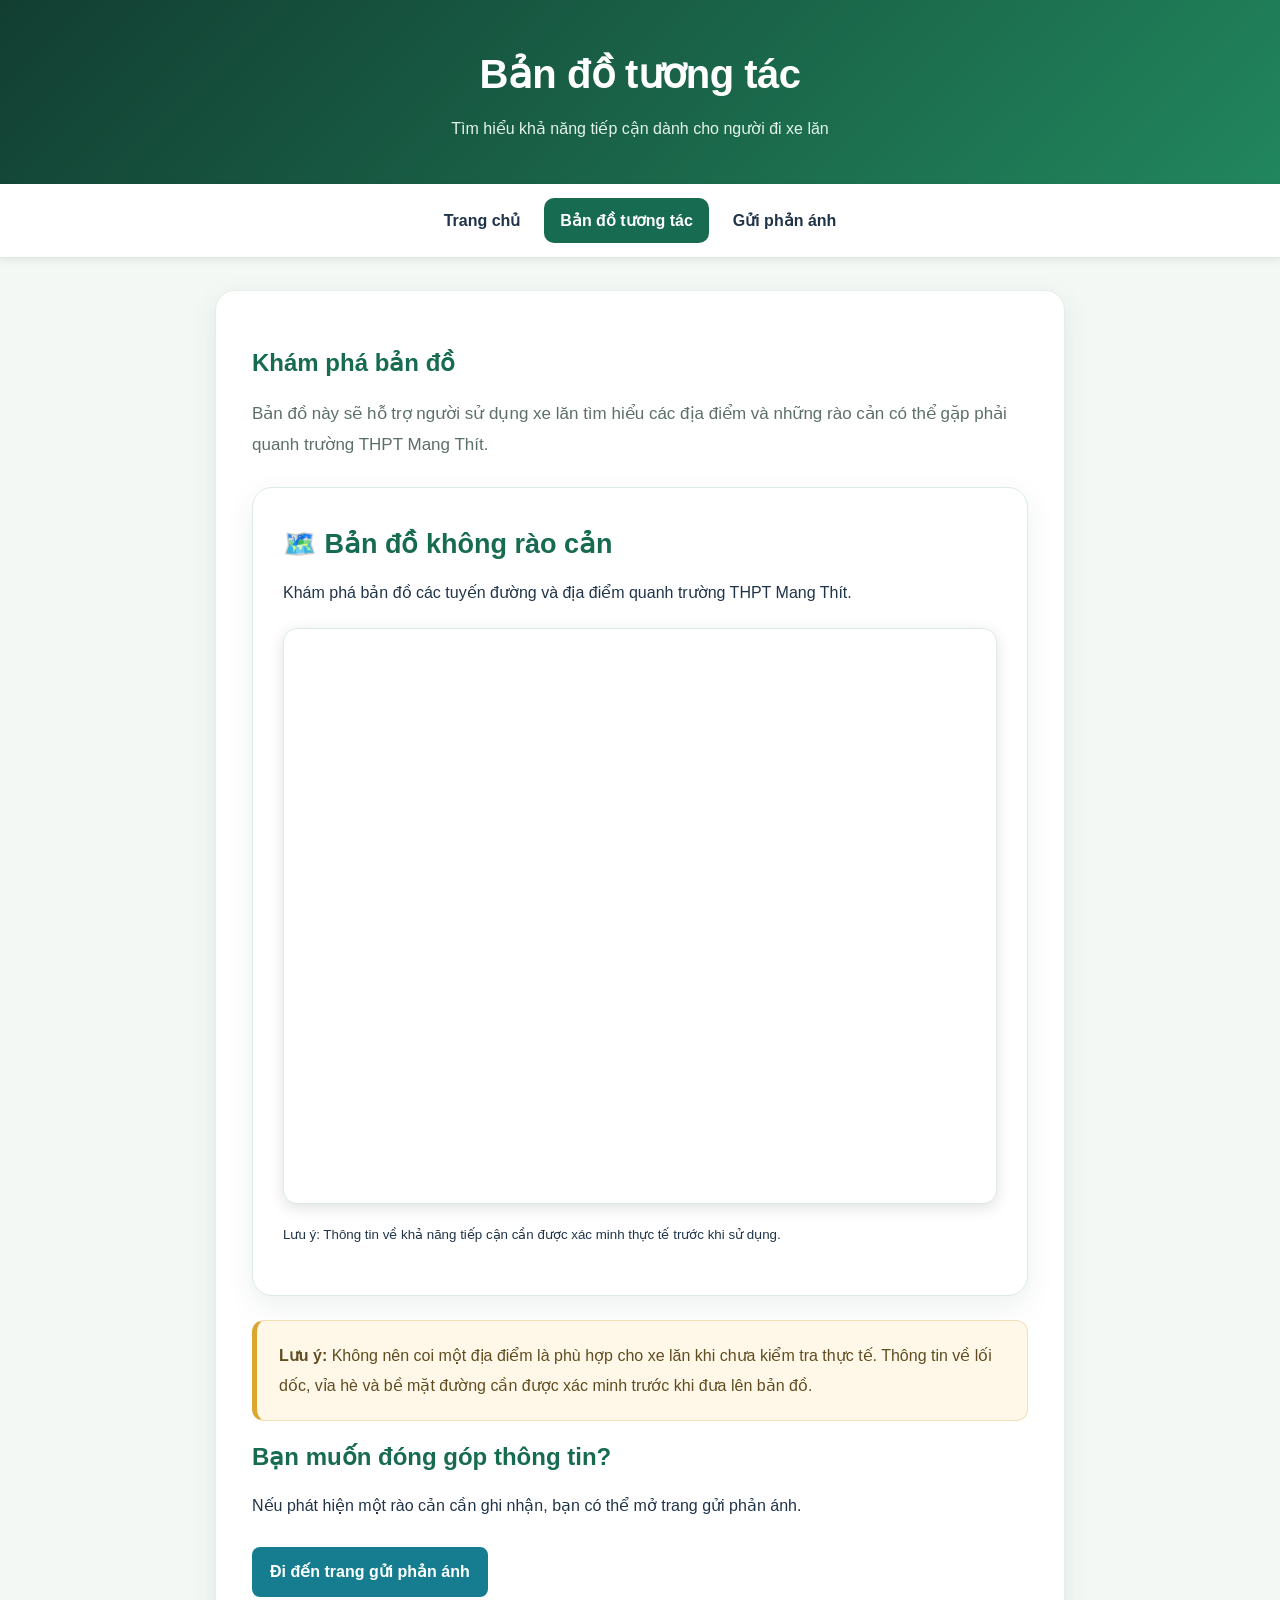
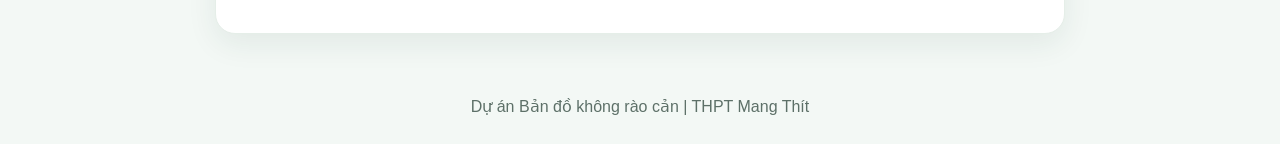
==== ban-do.html @ a595df34 "Add files via upload" ====
<!DOCTYPE html>
<html lang="vi">
<head>
    <meta charset="UTF-8">
    <meta name="viewport" content="width=device-width, initial-scale=1.0">
    <title>Bản đồ tương tác - Bản đồ không rào cản</title>
    <link rel="stylesheet" href="style.css">

    <style>

.map-frame {
    margin-top: 20px;
    overflow: hidden;
    border-radius: 14px;
    background: white;
    box-shadow: 0 4px 15px rgba(0, 0, 0, 0.12);
}

.map-frame iframe {
    display: block;
    max-width: 100%;
}

@media (max-width: 600px) {
    .map-frame iframe {
        height: 380px;
    }
}

        .map-intro {
            line-height: 1.8;
        }

        .map-placeholder {
            margin-top: 20px;
            padding: 35px 20px;
            background-color: #eaf4f5;
            border: 2px dashed #167d91;
            border-radius: 14px;
            text-align: center;
        }

        .map-placeholder .map-icon {
            font-size: 56px;
        }

        .map-placeholder h3 {
            color: #125f70;
        }

        .map-note {
            padding: 14px;
            margin-top: 18px;
            background-color: #fff4db;
            border-radius: 8px;
            line-height: 1.7;
        }

        .map-button {
            display: inline-block;
            margin-top: 12px;
            padding: 12px 18px;
            background-color: #167d91;
            color: white;
            text-decoration: none;
            font-weight: bold;
            border-radius: 8px;
        }

        .map-button:focus-visible,
        .map-button:hover {
            background-color: #125f70;
            outline: 3px solid #b8e5e8;
            outline-offset: 3px;
        }
    </style>
</head>

<body>
    <header>
        <h1>Bản đồ tương tác</h1>
        <p>Tìm hiểu khả năng tiếp cận dành cho người đi xe lăn</p>
    </header>

    <nav>
        <a href="index.html">Trang chủ</a>
        <a href="ban-do.html" class="active">Bản đồ tương tác</a>
        <a href="phan-anh.html">Gửi phản ánh</a>
    </nav>

    <main>
        <h2>Khám phá bản đồ</h2>

        <p class="map-intro">
            Bản đồ này sẽ hỗ trợ người sử dụng xe lăn
            tìm hiểu các địa điểm và những rào cản
            có thể gặp phải quanh trường THPT Mang Thít.
        </p>

        
<section class="map-placeholder">
    <h3>🗺️ Bản đồ không rào cản</h3>

    <p>
        Khám phá bản đồ các tuyến đường và địa điểm
        quanh trường THPT Mang Thít.
    </p>

    <div class="map-frame">
        <iframe
            src="https://www.google.com/maps/d/u/0/embed?mid=1ECjzIFNdis9-pxjk7Vhjd0A6L_FIK1Q&ehbc=2E312F"
            title="Bản đồ hỗ trợ người đi xe lăn quanh THPT Mang Thít"
            width="100%"
            height="500"
            style="border: 0;"
            loading="lazy"
            allowfullscreen>
        </iframe>
    </div>

    <p>
        <small>
            Lưu ý: Thông tin về khả năng tiếp cận cần được
            xác minh thực tế trước khi sử dụng.
        </small>
    </p>
</section>
        <section class="map-note">
            <strong>Lưu ý:</strong>
            Không nên coi một địa điểm là phù hợp cho xe lăn
            khi chưa kiểm tra thực tế. Thông tin về lối dốc,
            vỉa hè và bề mặt đường cần được xác minh trước
            khi đưa lên bản đồ.
        </section>

        <h2>Bạn muốn đóng góp thông tin?</h2>

        <p>
            Nếu phát hiện một rào cản cần ghi nhận,
            bạn có thể mở trang gửi phản ánh.
        </p>

        <a class="map-button" href="phan-anh.html">
            Đi đến trang gửi phản ánh
        </a>
    </main>

    <footer>
        Dự án Bản đồ không rào cản | THPT Mang Thít
    </footer>
</body>
</html>
---- style.css ----
/* Cai dat chung cho toan bo trang web */
* {
    box-sizing: border-box;
}

body {
    margin: 0;
    font-family: Arial, sans-serif;
    background-color: #f1f6fa;
    color: #203449;
    line-height: 1.6;
}

/* Thanh tieu de */
header {
    background-color: #12304a;
    color: white;
    text-align: center;
    padding: 30px 15px;
}

/* Tieu de chinh */
h1 {
    margin: 0;
    font-size: 32px;
}

/* Noi dung chinh */
main {
    max-width: 850px;
    margin: 30px auto;
    padding: 25px;
    background-color: white;
    border-radius: 14px;
}

/* Tieu de phu */
h2 {
    color: #167d91;
}

/* Danh sach chuc nang */
ul {
    padding-left: 25px;
}

li {
    margin-bottom: 8px;
}

/* Chan trang */
footer {
    text-align: center;
    padding: 20px;
    color: #64748b;
}

/* Thanh menu dieu huong */
nav {
    background-color: #ffffff;
    display: flex;
    justify-content: center;
    flex-wrap: wrap;
    gap: 10px;
    padding: 15px;
    box-shadow: 0 2px 8px rgba(0, 0, 0, 0.08);
}

/* Tung muc trong menu */
nav a {
    color: #203449;
    text-decoration: none;
    padding: 10px 16px;
    border-radius: 8px;
    font-weight: bold;
    transition: 0.2s;
}

/* Khi di chuot vao menu */
nav a:hover {
    background-color: #e1f5f2;
    color: #167d91;
}

/* Muc dang duoc chon */
nav a.active {
    background-color: #167d91;
    color: white;
}

/* Hieu ung khi di chuyen tren cac muc menu */
nav a {
    transition: background-color 0.2s ease,
                color 0.2s ease,
                transform 0.2s ease;
}

nav a:hover {
    transform: translateY(-2px);
}

/* Hieu ung cho cac o nhap lieu */
.report-form input,
.report-form select,
.report-form textarea {
    transition: border-color 0.2s ease,
                box-shadow 0.2s ease;
}

/* Lam noi bat o dang duoc nhap */
.report-form input:focus,
.report-form select:focus,
.report-form textarea:focus {
    outline: 3px solid #b8e5e8;
    outline-offset: 2px;
    border-color: #167d91;
}

/* Hieu ung nut bam */
.report-form button {
    min-height: 48px;
    transition: background-color 0.2s ease,
                transform 0.15s ease;
}

.report-form button:hover {
    transform: translateY(-2px);
}

.report-form button:active {
    transform: scale(0.98);
}

/* Hop thong bao */
.feedback-card {
    margin-top: 24px;
    padding: 24px;
    border: 2px solid #167d91;
    border-radius: 16px;
    background-color: #eaf8f5;
    color: #173b35;
    animation: appear 0.35s ease-out;
}

.feedback-icon {
    font-size: 40px;
    margin-bottom: 8px;
}

.feedback-card h2 {
    margin-top: 0;
    color: #125f53;
}

.feedback-card p {
    font-size: 17px;
    line-height: 1.7;
}

.feedback-card button {
    background-color: #125f53;
}

.feedback-card button:hover {
    background-color: #0c493f;
}

/* Hieu ung xuat hien nhe */
@keyframes appear {
    from {
        opacity: 0;
        transform: translateY(12px);
    }

    to {
        opacity: 1;
        transform: translateY(0);
    }
}

/* Ton trong nguoi khong thich hieu ung chuyen dong */
@media (prefers-reduced-motion: reduce) {
    *,
    *::before,
    *::after {
        animation-duration: 0.01ms !important;
        transition-duration: 0.01ms !important;
        scroll-behavior: auto !important;
    }
}

/* =====================================
   NANG CAP GIAO DIEN BAN DO KHONG RAO CAN
   ===================================== */

/* Mau sac va chuyen dong dong bo */
:root {
    --green-dark: #176b50;
    --green-main: #21865d;
    --green-light: #e8f5ee;
    --text-main: #203449;
    --text-muted: #5d7068;
    --border-soft: #dcebe3;
    --shadow-soft: 0 10px 30px rgba(23, 70, 50, 0.08);
}

/* Nen trang */
body {
    background: #f3f8f5;
    color: var(--text-main);
}

/* Dau trang */
header {
    background: linear-gradient(135deg, #123e32, #21865d);
    padding: 42px 20px;
}

header h1 {
    font-size: clamp(28px, 4vw, 40px);
    letter-spacing: -0.5px;
}

header p {
    margin: 10px 0 0;
    color: #e4f4eb;
}

/* Thanh dieu huong */
nav {
    position: relative;
    gap: 8px;
    padding: 14px 12px;
    border-bottom: 1px solid var(--border-soft);
}

nav a {
    min-height: 44px;
    display: inline-flex;
    align-items: center;
    justify-content: center;
    border-radius: 10px;
}

nav a:hover {
    background: var(--green-light);
    color: var(--green-dark);
}

nav a.active {
    background: var(--green-dark);
    color: #ffffff;
}

/* Khung noi dung */
main {
    margin: 32px auto;
    padding: clamp(20px, 4vw, 36px);
    border: 1px solid #e5eee8;
    border-radius: 20px;
    box-shadow: var(--shadow-soft);
}

h2 {
    color: var(--green-dark);
    line-height: 1.35;
}

/* Gioi thieu trang ban do */
.map-intro {
    max-width: 760px;
    color: var(--text-muted);
    line-height: 1.9;
    font-size: 17px;
}

/* The ban do */
main .map-placeholder {
    margin-top: 26px;
    padding: clamp(18px, 3vw, 30px);
    background: #ffffff;
    border: 1px solid var(--border-soft);
    border-radius: 20px;
    text-align: left;
    box-shadow: var(--shadow-soft);
}

main .map-placeholder .map-icon {
    font-size: 42px;
    margin-bottom: 8px;
}

main .map-placeholder h3 {
    color: var(--green-dark);
    font-size: clamp(21px, 3vw, 27px);
    line-height: 1.4;
    margin: 8px 0 12px;
}

main .map-placeholder p {
    line-height: 1.8;
}

/* Khung Google My Maps */
.map-frame {
    margin-top: 22px;
    padding: 7px;
    background: #edf6f0;
    border: 1px solid var(--border-soft);
    border-radius: 17px;
    overflow: hidden;
    box-shadow: 0 6px 20px rgba(20, 65, 45, 0.09);
}

.map-frame iframe {
    display: block;
    width: 100%;
    height: 560px;
    border: 0;
    border-radius: 11px;
}

/* Hop luu y */
main .map-note {
    margin-top: 24px;
    padding: 20px 22px;
    background: #fff8e8;
    border: 1px solid #f0dfb7;
    border-left: 5px solid #dba72f;
    border-radius: 12px;
    color: #604c20;
    line-height: 1.85;
}

/* Nut bam */
.map-button {
    display: inline-flex;
    align-items: center;
    justify-content: center;
    min-height: 48px;
    padding: 13px 20px;
    margin-top: 14px;
    background: var(--green-dark);
    color: #ffffff;
    border-radius: 10px;
    font-weight: bold;
    text-decoration: none;
    transition: background 0.2s ease,
                transform 0.2s ease,
                box-shadow 0.2s ease;
}

.map-button:hover {
    background: #10513c;
    transform: translateY(-2px);
    box-shadow: 0 5px 14px rgba(23, 107, 80, 0.2);
}

.map-button:focus-visible {
    outline: 3px solid #83c9a5;
    outline-offset: 4px;
}

/* Chan trang */
footer {
    margin-top: 35px;
    padding: 25px 15px;
    color: var(--text-muted);
}

/* Dien thoai va man hinh nho */
@media (max-width: 600px) {
    header {
        padding: 30px 16px;
    }

    nav {
        gap: 5px;
        padding: 10px;
    }

    nav a {
        padding: 10px 12px;
        font-size: 14px;
    }

    main {
        margin: 16px 10px;
        padding: 19px 15px;
        border-radius: 15px;
    }

    main .map-placeholder {
        padding: 17px;
        border-radius: 15px;
    }

    .map-frame {
        padding: 4px;
    }

    .map-frame iframe {
        height: 420px;
    }

    .map-button {
        width: 100%;
        text-align: center;
    }
}
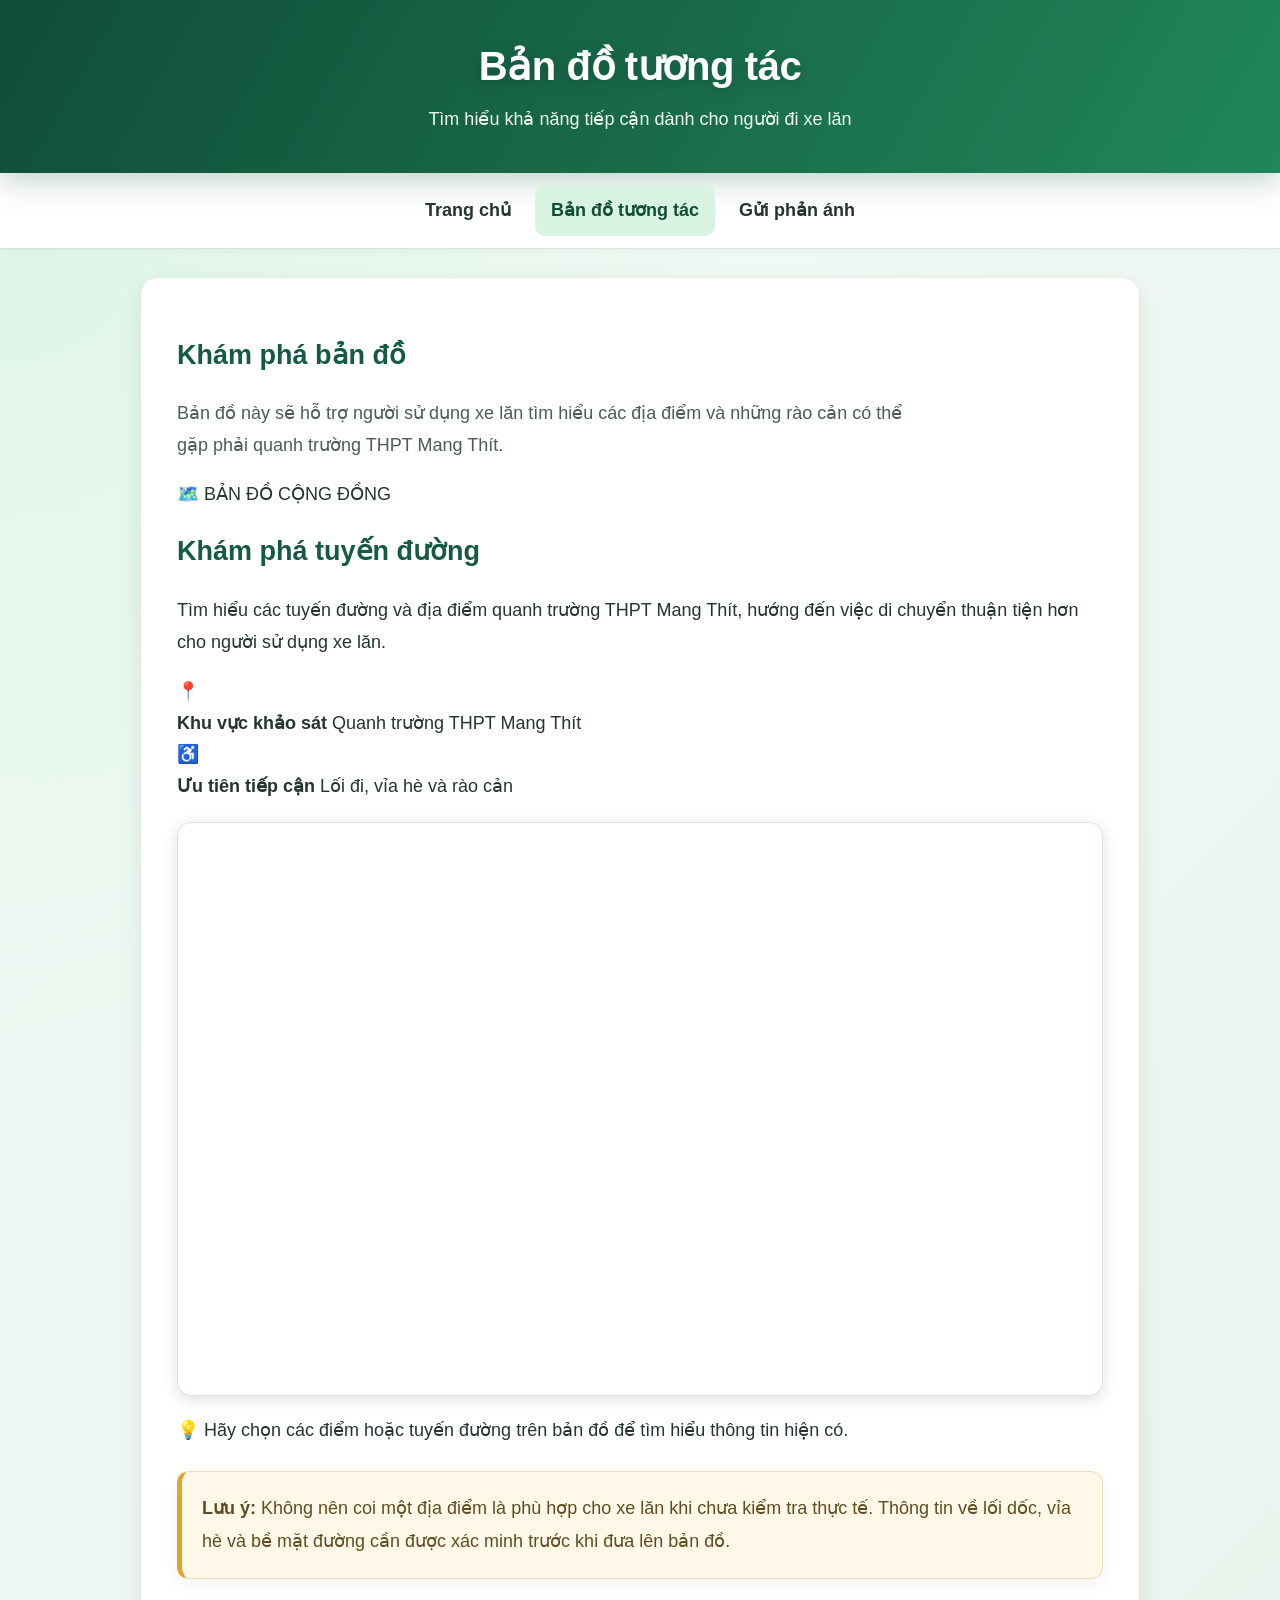
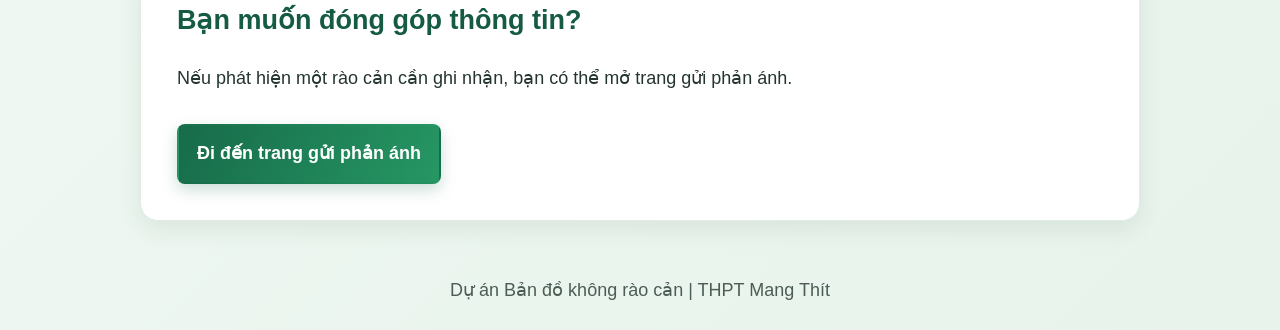
==== commit 7cfd58c3: "ban-do.html" ====
--- a/ban-do.html
+++ b/ban-do.html
@@ -99,31 +99,51 @@
         </p>
 
         
-<section class="map-placeholder">
-    <h3>🗺️ Bản đồ không rào cản</h3>
 
-    <p>
-        Khám phá bản đồ các tuyến đường và địa điểm
-        quanh trường THPT Mang Thít.
-    </p>
+<section class="map-panel">
+    <div class="map-heading">
+        <span class="map-eyebrow">🗺️ BẢN ĐỒ CỘNG ĐỒNG</span>
+        <h2>Khám phá tuyến đường</h2>
+        <p>
+            Tìm hiểu các tuyến đường và địa điểm quanh
+            trường THPT Mang Thít, hướng đến việc di chuyển
+            thuận tiện hơn cho người sử dụng xe lăn.
+        </p>
+    </div>
+
+    <div class="map-info">
+        <div class="map-info-item">
+            <span class="map-info-icon">📍</span>
+            <div>
+                <strong>Khu vực khảo sát</strong>
+                <span>Quanh trường THPT Mang Thít</span>
+            </div>
+        </div>
+
+        <div class="map-info-item">
+            <span class="map-info-icon">♿</span>
+            <div>
+                <strong>Ưu tiên tiếp cận</strong>
+                <span>Lối đi, vỉa hè và rào cản</span>
+            </div>
+        </div>
+    </div>
 
     <div class="map-frame">
         <iframe
             src="https://www.google.com/maps/d/u/0/embed?mid=1ECjzIFNdis9-pxjk7Vhjd0A6L_FIK1Q&ehbc=2E312F"
-            title="Bản đồ hỗ trợ người đi xe lăn quanh THPT Mang Thít"
+            title="Bản đồ không rào cản quanh trường THPT Mang Thít"
             width="100%"
-            height="500"
+            height="560"
             style="border: 0;"
             loading="lazy"
             allowfullscreen>
         </iframe>
     </div>
 
-    <p>
-        <small>
-            Lưu ý: Thông tin về khả năng tiếp cận cần được
-            xác minh thực tế trước khi sử dụng.
-        </small>
+    <p class="map-caption">
+        💡 Hãy chọn các điểm hoặc tuyến đường trên bản đồ
+        để tìm hiểu thông tin hiện có.
     </p>
 </section>
         <section class="map-note">
--- a/style.css
+++ b/style.css
@@ -1,130 +1,246 @@
 
-/* Cai dat chung cho toan bo trang web */
+/* ==========================================
+   BAN DO KHONG RAO CAN
+   CSS GON GANG - DE DOC - DE SU DUNG
+   ========================================== */
+
+/* 1. Mau sac va cai dat chung */
+:root {
+    --green-dark: #155b43;
+    --green-main: #217a55;
+    --green-light: #eaf5ee;
+    --text-main: #24352e;
+    --text-muted: #4b5d54;
+    --border-soft: #d7e6dc;
+    --white: #ffffff;
+    --warning-bg: #fff8e8;
+    --warning-border: #dba72f;
+    --shadow-soft: 0 8px 24px rgba(25, 65, 45, 0.09);
+}
+
 * {
     box-sizing: border-box;
 }
 
+html {
+    scroll-behavior: smooth;
+}
+
 body {
     margin: 0;
-    font-family: Arial, sans-serif;
-    background-color: #f1f6fa;
-    color: #203449;
-    line-height: 1.6;
-}
-
-/* Thanh tieu de */
-header {
-    background-color: #12304a;
-    color: white;
-    text-align: center;
-    padding: 30px 15px;
-}
-
-/* Tieu de chinh */
+    font-family: Arial, Helvetica, sans-serif;
+    font-size: 18px;
+    line-height: 1.75;
+    color: var(--text-main);
+    background: #f5f9f6;
+}
+
+img {
+    max-width: 100%;
+    height: auto;
+}
+
+a {
+    overflow-wrap: anywhere;
+}
+
+h1,
+h2,
+h3 {
+    line-height: 1.4;
+}
+
 h1 {
     margin: 0;
-    font-size: 32px;
-}
-
-/* Noi dung chinh */
-main {
-    max-width: 850px;
-    margin: 30px auto;
-    padding: 25px;
-    background-color: white;
-    border-radius: 14px;
-}
-
-/* Tieu de phu */
-h2 {
-    color: #167d91;
-}
-
-/* Danh sach chuc nang */
-ul {
-    padding-left: 25px;
-}
-
+    font-size: clamp(28px, 4vw, 40px);
+    letter-spacing: -0.4px;
+}
+
+h2,
+h3 {
+    color: var(--green-dark);
+}
+
+p,
 li {
-    margin-bottom: 8px;
-}
-
-/* Chan trang */
-footer {
+    line-height: 1.8;
+}
+
+button,
+input,
+select,
+textarea {
+    font: inherit;
+}
+
+/* 2. Dau trang */
+header {
+    padding: 38px 20px;
     text-align: center;
-    padding: 20px;
-    color: #64748b;
-}
-
-/* Thanh menu dieu huong */
+    color: var(--white);
+    background: linear-gradient(135deg, #124b38, #27845b);
+}
+
+header p {
+    margin: 10px 0 0;
+    color: #f0faf3;
+    line-height: 1.7;
+}
+
+/* 3. Thanh dieu huong */
 nav {
-    background-color: #ffffff;
     display: flex;
+    flex-wrap: wrap;
     justify-content: center;
-    flex-wrap: wrap;
-    gap: 10px;
-    padding: 15px;
-    box-shadow: 0 2px 8px rgba(0, 0, 0, 0.08);
-}
-
-/* Tung muc trong menu */
+    gap: 8px;
+    padding: 12px;
+    background: var(--white);
+    border-bottom: 1px solid var(--border-soft);
+    box-shadow: 0 2px 8px rgba(0, 0, 0, 0.04);
+}
+
 nav a {
-    color: #203449;
+    display: inline-flex;
+    align-items: center;
+    justify-content: center;
+    min-height: 48px;
+    padding: 10px 16px;
+    border-radius: 10px;
+    color: var(--text-main);
+    font-weight: bold;
     text-decoration: none;
-    padding: 10px 16px;
-    border-radius: 8px;
-    font-weight: bold;
-    transition: 0.2s;
-}
-
-/* Khi di chuot vao menu */
-nav a:hover {
-    background-color: #e1f5f2;
-    color: #167d91;
-}
-
-/* Muc dang duoc chon */
-nav a.active {
-    background-color: #167d91;
-    color: white;
-}
-
-/* Hieu ung khi di chuyen tren cac muc menu */
-nav a {
     transition: background-color 0.2s ease,
                 color 0.2s ease,
                 transform 0.2s ease;
 }
 
 nav a:hover {
+    color: var(--green-dark);
+    background: var(--green-light);
+}
+
+nav a.active {
+    color: var(--white);
+    background: var(--green-dark);
+}
+
+/* 4. Noi dung chinh */
+main {
+    width: calc(100% - 32px);
+    max-width: 1000px;
+    margin: 28px auto;
+    padding: clamp(20px, 4vw, 36px);
+    background: var(--white);
+    border: 1px solid #e2ece5;
+    border-radius: 18px;
+    box-shadow: var(--shadow-soft);
+    animation: fadeInUp 0.4s ease-out both;
+}
+
+ul {
+    padding-left: 25px;
+}
+
+li {
+    margin-bottom: 8px;
+}
+
+/* 5. Nut bam */
+button,
+.map-button {
+    min-height: 50px;
+}
+
+button,
+.map-button {
+    transition: background-color 0.2s ease,
+                box-shadow 0.2s ease,
+                transform 0.2s ease;
+}
+
+.map-button {
+    display: inline-flex;
+    align-items: center;
+    justify-content: center;
+    gap: 8px;
+    min-height: 50px;
+    margin-top: 14px;
+    padding: 12px 20px;
+    border: 2px solid var(--green-dark);
+    border-radius: 10px;
+    color: var(--white);
+    background: var(--green-dark);
+    font-weight: bold;
+    text-align: center;
+    text-decoration: none;
+    cursor: pointer;
+}
+
+.map-button:hover {
+    color: var(--white);
+    background: #104a36;
+    box-shadow: 0 5px 14px rgba(23, 107, 80, 0.18);
     transform: translateY(-2px);
 }
 
-/* Hieu ung cho cac o nhap lieu */
+/* 6. Hieu ung khi chon bang ban phim */
+a:focus-visible,
+button:focus-visible,
+input:focus-visible,
+select:focus-visible,
+textarea:focus-visible {
+    outline: 3px solid #bd8210;
+    outline-offset: 4px;
+}
+
+/* 7. Form phan anh */
+.report-form label {
+    display: block;
+    margin-bottom: 6px;
+    font-weight: bold;
+}
+
 .report-form input,
 .report-form select,
 .report-form textarea {
+    width: 100%;
+    max-width: 100%;
+    min-height: 48px;
+    padding: 12px;
+    border: 1px solid #9eafa4;
+    border-radius: 8px;
+    background: var(--white);
+    color: var(--text-main);
     transition: border-color 0.2s ease,
                 box-shadow 0.2s ease;
 }
 
-/* Lam noi bat o dang duoc nhap */
+.report-form textarea {
+    min-height: 130px;
+    resize: vertical;
+}
+
 .report-form input:focus,
 .report-form select:focus,
 .report-form textarea:focus {
-    outline: 3px solid #b8e5e8;
+    border-color: var(--green-dark);
+    outline: 3px solid #c8e7d5;
     outline-offset: 2px;
-    border-color: #167d91;
-}
-
-/* Hieu ung nut bam */
+}
+
 .report-form button {
-    min-height: 48px;
-    transition: background-color 0.2s ease,
-                transform 0.15s ease;
+    min-height: 50px;
+    padding: 12px 20px;
+    border: 0;
+    border-radius: 10px;
+    color: var(--white);
+    background: var(--green-dark);
+    font-weight: bold;
+    cursor: pointer;
 }
 
 .report-form button:hover {
+    background: #104a36;
     transform: translateY(-2px);
 }
 
@@ -132,41 +248,229 @@
     transform: scale(0.98);
 }
 
-/* Hop thong bao */
+/* 8. Hop thong bao phan anh */
 .feedback-card {
     margin-top: 24px;
     padding: 24px;
-    border: 2px solid #167d91;
+    border: 2px solid var(--green-main);
     border-radius: 16px;
-    background-color: #eaf8f5;
-    color: #173b35;
+    background: var(--green-light);
+    color: var(--text-main);
     animation: appear 0.35s ease-out;
 }
 
 .feedback-icon {
+    margin-bottom: 8px;
     font-size: 40px;
-    margin-bottom: 8px;
 }
 
 .feedback-card h2 {
     margin-top: 0;
-    color: #125f53;
+    color: var(--green-dark);
 }
 
 .feedback-card p {
-    font-size: 17px;
-    line-height: 1.7;
+    font-size: 18px;
+    line-height: 1.8;
 }
 
 .feedback-card button {
-    background-color: #125f53;
+    background: var(--green-dark);
 }
 
 .feedback-card button:hover {
-    background-color: #0c493f;
-}
-
-/* Hieu ung xuat hien nhe */
+    background: #104a36;
+}
+
+/* 9. Khu vuc ban do */
+.map-intro {
+    max-width: 760px;
+    color: var(--text-muted);
+    font-size: 18px;
+    line-height: 1.85;
+}
+
+main .map-placeholder {
+    margin-top: 26px;
+    padding: clamp(18px, 3vw, 30px);
+    border: 1px solid var(--border-soft);
+    border-radius: 18px;
+    background: var(--white);
+    box-shadow: var(--shadow-soft);
+    text-align: left;
+}
+
+main .map-placeholder .map-icon {
+    margin-bottom: 8px;
+    font-size: 42px;
+}
+
+main .map-placeholder h3 {
+    margin: 8px 0 12px;
+    font-size: clamp(21px, 3vw, 27px);
+}
+
+main .map-placeholder p {
+    line-height: 1.8;
+}
+
+.map-frame {
+    margin-top: 22px;
+    padding: 6px;
+    overflow: hidden;
+    border: 1px solid var(--border-soft);
+    border-radius: 16px;
+    background: #edf6f0;
+    box-shadow: var(--shadow-soft);
+}
+
+.map-frame iframe {
+    display: block;
+    width: 100%;
+    height: 560px;
+    border: 0;
+    border-radius: 10px;
+}
+
+main .map-note {
+    margin-top: 24px;
+    padding: 20px;
+    border: 1px solid #f0dfb7;
+    border-left: 5px solid var(--warning-border);
+    border-radius: 12px;
+    color: #604c20;
+    background: var(--warning-bg);
+    line-height: 1.85;
+}
+
+/* 10. Cac the chuc nang trang chu */
+.home-intro {
+    padding: 24px 0 30px;
+    text-align: center;
+}
+
+.home-intro h2 {
+    margin-bottom: 14px;
+    font-size: clamp(27px, 4vw, 36px);
+}
+
+.home-intro p {
+    max-width: 680px;
+    margin: 0 auto 18px;
+    color: var(--text-muted);
+}
+
+.home-actions {
+    display: flex;
+    flex-wrap: wrap;
+    justify-content: center;
+    gap: 14px;
+    margin-top: 22px;
+}
+
+.home-actions .map-button {
+    min-height: 56px;
+    padding: 14px 24px;
+}
+
+.home-secondary {
+    color: var(--green-dark);
+    background: var(--white);
+}
+
+.home-secondary:hover {
+    color: var(--green-dark);
+    background: var(--green-light);
+}
+
+.feature-grid {
+    display: grid;
+    grid-template-columns: repeat(3, minmax(0, 1fr));
+    gap: 18px;
+    margin-top: 24px;
+}
+
+.feature-card {
+    display: flex;
+    flex-direction: column;
+    align-items: flex-start;
+    padding: 22px;
+    border: 1px solid var(--border-soft);
+    border-radius: 16px;
+    background: var(--white);
+    box-shadow: 0 5px 18px rgba(25, 65, 45, 0.06);
+    transition: transform 0.2s ease,
+                box-shadow 0.2s ease;
+}
+
+.feature-card:hover {
+    transform: translateY(-3px);
+    box-shadow: var(--shadow-soft);
+}
+
+.feature-icon {
+    margin-bottom: 8px;
+    font-size: 36px;
+}
+
+.feature-card h3 {
+    margin: 6px 0;
+}
+
+.feature-card p {
+    flex: 1;
+    margin-top: 6px;
+}
+
+.feature-card a {
+    display: inline-flex;
+    align-items: center;
+    min-height: 48px;
+    margin-top: 8px;
+    color: var(--green-dark);
+    font-weight: bold;
+    text-underline-offset: 4px;
+}
+
+.home-note {
+    margin-top: 28px;
+    padding: 20px;
+    border-left: 5px solid var(--green-main);
+    border-radius: 10px;
+    background: var(--green-light);
+}
+
+/* 11. Bo qua menu bang ban phim */
+.skip-link {
+    position: absolute;
+    top: 8px;
+    left: 8px;
+    z-index: 1000;
+    padding: 12px 16px;
+    border: 2px solid var(--green-dark);
+    border-radius: 8px;
+    color: var(--green-dark);
+    background: var(--white);
+    transform: translateY(-160%);
+}
+
+.skip-link:focus {
+    transform: translateY(0);
+}
+
+/* 12. Hieu ung nhe */
+@keyframes fadeInUp {
+    from {
+        opacity: 0;
+        transform: translateY(10px);
+    }
+
+    to {
+        opacity: 1;
+        transform: translateY(0);
+    }
+}
+
 @keyframes appear {
     from {
         opacity: 0;
@@ -179,233 +483,535 @@
     }
 }
 
-/* Ton trong nguoi khong thich hieu ung chuyen dong */
+/* 13. Toi uu man hinh nho */
+@media (max-width: 760px) {
+    .feature-grid {
+        grid-template-columns: 1fr;
+    }
+
+    .feature-card {
+        padding: 20px;
+    }
+
+    .home-actions {
+        flex-direction: column;
+    }
+
+    .home-actions .map-button {
+        width: 100%;
+    }
+}
+
+@media (max-width: 600px) {
+    body {
+        font-size: 17px;
+    }
+
+    header {
+        padding: 28px 16px;
+    }
+
+    nav {
+        gap: 5px;
+        padding: 10px;
+    }
+
+    nav a {
+        padding: 10px 12px;
+    }
+
+    main {
+        width: calc(100% - 20px);
+        margin: 16px auto;
+        padding: 19px 15px;
+        border-radius: 14px;
+    }
+
+    .map-frame {
+        padding: 4px;
+    }
+
+    .map-frame iframe {
+        height: 420px;
+    }
+
+    .map-button {
+        width: 100%;
+        text-align: center;
+    }
+
+    .feedback-card {
+        padding: 18px;
+    }
+}
+
+/* 14. Ton trong nguoi khong muon hieu ung */
+@media (prefers-reduced-motion: reduce) {
+    html {
+        scroll-behavior: auto;
+    }
+
+    *,
+    *::before,
+    *::after {
+        animation-duration: 0.01ms !important;
+        animation-iteration-count: 1 !important;
+        transition-duration: 0.01ms !important;
+        scroll-behavior: auto !important;
+    }
+
+    .feature-card:hover,
+    .map-button:hover,
+    nav a:hover {
+        transform: none;
+    }
+}
+
+/* 15. Chan trang */
+footer {
+    margin-top: 30px;
+    padding: 24px 16px;
+    color: var(--text-muted);
+    text-align: center;
+}
+
+/* ===== HIỆU ỨNG TRANG CHỦ ===== */
+
+/* Nội dung xuất hiện nhẹ khi mở trang */
+main {
+    animation: fadeInUp 0.7s ease both;
+}
+
+@keyframes fadeInUp {
+    from {
+        opacity: 0;
+        transform: translateY(18px);
+    }
+    to {
+        opacity: 1;
+        transform: translateY(0);
+    }
+}
+
+/* Các thẻ chức năng */
+.feature-card {
+    transition: transform 0.25s ease,
+                box-shadow 0.25s ease,
+                border-color 0.25s ease;
+}
+
+.feature-card:hover {
+    transform: translateY(-5px);
+    box-shadow: 0 12px 25px rgba(25, 65, 45, 0.15);
+    border-color: #217a55;
+}
+
+/* Các nút điều hướng */
+.home-actions a {
+    transition: transform 0.2s ease,
+                box-shadow 0.2s ease;
+}
+
+.home-actions a:hover {
+    transform: translateY(-3px);
+    box-shadow: 0 6px 14px rgba(0, 0, 0, 0.15);
+}
+
+/* Menu */
+nav a {
+    transition: background-color 0.25s ease,
+                color 0.25s ease;
+}
+
+/* Tôn trọng cài đặt giảm chuyển động của người dùng */
+@media (prefers-reduced-motion: reduce) {
+    main,
+    .feature-card,
+    .home-actions a,
+    nav a {
+        animation: none;
+        transition: none;
+        transform: none;
+    }
+}
+
+/* =========================================
+   HIỆU ỨNG NÂNG CẤP - BẢN ĐỒ KHÔNG RÀO CẢN
+   ========================================= */
+
+/* Nền có chiều sâu */
+body {
+    background:
+        radial-gradient(ellipse at top left, #d9f5e4 0%, transparent 42%),
+        linear-gradient(135deg, #f4fbf6, #e8f3ec);
+}
+
+/* Tiêu đề nổi bật */
+header {
+    position: relative;
+    overflow: hidden;
+    background: linear-gradient(120deg, #104d37, #21865b, #32a66e);
+    background-size: 200% 200%;
+    animation: gradientMove 7s ease infinite;
+    box-shadow: 0 8px 28px rgba(16, 77, 55, 0.25);
+}
+
+header h1 {
+    animation: titleEnter 0.9s cubic-bezier(.2, .8, .2, 1) both;
+    text-shadow: 0 4px 15px rgba(0, 0, 0, 0.2);
+}
+
+header p {
+    animation: subtitleEnter 1s ease 0.2s both;
+}
+
+/* Menu mượt mà */
+nav a {
+    position: relative;
+    transition: color 0.25s ease,
+                background-color 0.25s ease,
+                transform 0.25s ease;
+}
+
+nav a:hover {
+    transform: translateY(-3px);
+    background-color: #d9f3e3;
+    color: #104d37;
+}
+
+nav a.active {
+    background: #d9f3e3;
+    color: #104d37;
+    font-weight: 700;
+}
+
+/* Khung nội dung */
+main {
+    animation: contentEnter 0.8s ease-out both;
+}
+
+/* Thẻ chức năng nổi bật */
+.feature-card {
+    position: relative;
+    overflow: hidden;
+    background: linear-gradient(145deg, #ffffff, #f0faf3);
+    border: 1px solid #d2e9d9;
+    border-radius: 18px;
+    box-shadow: 0 5px 15px rgba(20, 80, 50, 0.07);
+    transition: transform 0.3s ease,
+                box-shadow 0.3s ease,
+                border-color 0.3s ease;
+}
+
+.feature-card::before {
+    content: "";
+    position: absolute;
+    top: 0;
+    left: 0;
+    width: 100%;
+    height: 5px;
+    background: linear-gradient(90deg, #168653, #7ed9a5);
+    transform: scaleX(0);
+    transform-origin: left;
+    transition: transform 0.3s ease;
+}
+
+.feature-card:hover {
+    transform: translateY(-9px) scale(1.015);
+    box-shadow: 0 18px 35px rgba(20, 80, 50, 0.16);
+    border-color: #7bc99b;
+}
+
+.feature-card:hover::before {
+    transform: scaleX(1);
+}
+
+.feature-icon {
+    display: inline-flex;
+    align-items: center;
+    justify-content: center;
+    width: 62px;
+    height: 62px;
+    border-radius: 18px;
+    background: #ddf5e5;
+    font-size: 32px;
+    transition: transform 0.3s ease,
+                background-color 0.3s ease;
+}
+
+.feature-card:hover .feature-icon {
+    transform: rotate(-7deg) scale(1.12);
+    background: #c5efd3;
+}
+
+.feature-card h3 {
+    color: #155b43;
+}
+
+/* Nút bấm rõ ràng, dễ nhận biết */
+.home-actions a,
+.map-button {
+    display: inline-flex;
+    align-items: center;
+    justify-content: center;
+    gap: 8px;
+    min-height: 52px;
+    padding: 13px 23px;
+    border: 2px solid transparent;
+    border-radius: 12px;
+    background: linear-gradient(120deg, #176b49, #269764);
+    color: #ffffff;
+    font-weight: 700;
+    text-decoration: none;
+    box-shadow: 0 6px 15px rgba(23, 107, 73, 0.22);
+    transition: transform 0.25s ease,
+                box-shadow 0.25s ease,
+                background-color 0.25s ease;
+}
+
+.home-actions a:hover,
+.map-button:hover {
+    transform: translateY(-4px);
+    box-shadow: 0 12px 25px rgba(23, 107, 73, 0.3);
+}
+
+.home-actions a:active,
+.map-button:active {
+    transform: translateY(0) scale(0.97);
+}
+
+/* Nút phụ vẫn dễ nhìn */
+.home-actions .home-secondary {
+    background: #ffffff;
+    color: #176b49;
+    border-color: #21865b;
+    box-shadow: none;
+}
+
+.home-actions .home-secondary:hover {
+    background: #e2f6e9;
+}
+
+/* Hộp lưu ý */
+.home-note,
+.map-note {
+    padding: 18px 20px;
+    border-left: 5px solid #dba72f;
+    border-radius: 12px;
+    background: linear-gradient(120deg, #fff8e8, #fffdf6);
+    box-shadow: 0 5px 15px rgba(90, 70, 20, 0.06);
+}
+
+/* Đường dẫn trong nội dung */
+main a:not(.map-button) {
+    color: #176b49;
+    font-weight: 700;
+    text-underline-offset: 4px;
+}
+
+main a:not(.map-button):hover {
+    color: #0b422c;
+    text-decoration-thickness: 2px;
+}
+
+/* Hiệu ứng chuyển động */
+@keyframes gradientMove {
+    0%, 100% { background-position: 0% 50%; }
+    50% { background-position: 100% 50%; }
+}
+
+@keyframes titleEnter {
+    from {
+        opacity: 0;
+        transform: translateY(-25px) scale(0.96);
+    }
+    to {
+        opacity: 1;
+        transform: translateY(0) scale(1);
+    }
+}
+
+@keyframes subtitleEnter {
+    from {
+        opacity: 0;
+        transform: translateY(15px);
+    }
+    to {
+        opacity: 1;
+        transform: translateY(0);
+    }
+}
+
+@keyframes contentEnter {
+    from {
+        opacity: 0;
+        transform: translateY(25px);
+    }
+    to {
+        opacity: 1;
+        transform: translateY(0);
+    }
+}
+
+/* Điện thoại */
+@media (max-width: 600px) {
+    header h1 {
+        font-size: 1.8rem;
+    }
+
+    .home-actions {
+        display: flex;
+        flex-direction: column;
+        gap: 12px;
+    }
+
+    .home-actions a {
+        width: 100%;
+        min-height: 52px;
+    }
+
+    .feature-card {
+        border-radius: 14px;
+    }
+}
+
+/* Tôn trọng người dùng cần giảm chuyển động */
 @media (prefers-reduced-motion: reduce) {
     *,
     *::before,
     *::after {
         animation-duration: 0.01ms !important;
+        animation-iteration-count: 1 !important;
         transition-duration: 0.01ms !important;
         scroll-behavior: auto !important;
     }
 }
 
-/* =====================================
-   NANG CAP GIAO DIEN BAN DO KHONG RAO CAN
-   ===================================== */
-
-/* Mau sac va chuyen dong dong bo */
-:root {
-    --green-dark: #176b50;
-    --green-main: #21865d;
-    --green-light: #e8f5ee;
-    --text-main: #203449;
-    --text-muted: #5d7068;
-    --border-soft: #dcebe3;
-    --shadow-soft: 0 10px 30px rgba(23, 70, 50, 0.08);
-}
-
-/* Nen trang */
-body {
-    background: #f3f8f5;
-    color: var(--text-main);
-}
-
-/* Dau trang */
-header {
-    background: linear-gradient(135deg, #123e32, #21865d);
-    padding: 42px 20px;
-}
-
-header h1 {
-    font-size: clamp(28px, 4vw, 40px);
-    letter-spacing: -0.5px;
-}
-
-header p {
-    margin: 10px 0 0;
-    color: #e4f4eb;
-}
-
-/* Thanh dieu huong */
-nav {
+/* ===== CỬA SỔ THÔNG BÁO GIỮA MÀN HÌNH ===== */
+
+.feedback-overlay {
+    position: fixed;
+    inset: 0;
+    z-index: 99999;
+    display: grid;
+    place-items: center;
+    padding: 20px;
+    background: rgba(9, 35, 24, 0.68);
+    backdrop-filter: blur(6px);
+    -webkit-backdrop-filter: blur(6px);
+}
+
+.feedback-overlay[hidden] {
+    display: none !important;
+}
+
+.feedback-card {
     position: relative;
-    gap: 8px;
-    padding: 14px 12px;
-    border-bottom: 1px solid var(--border-soft);
-}
-
-nav a {
-    min-height: 44px;
-    display: inline-flex;
+    width: min(100%, 480px);
+    max-height: 90vh;
+    overflow-y: auto;
+    margin: 0;
+    padding: 35px 28px;
+    border: 1px solid #d7eadc;
+    border-radius: 24px;
+    background: #ffffff;
+    color: #24352e;
+    text-align: center;
+    box-shadow: 0 25px 80px rgba(0, 0, 0, 0.28);
+    animation: modalPop 0.4s cubic-bezier(.2, .8, .2, 1) both;
+}
+
+.feedback-card .feedback-icon {
+    display: flex;
     align-items: center;
     justify-content: center;
-    border-radius: 10px;
-}
-
-nav a:hover {
-    background: var(--green-light);
-    color: var(--green-dark);
-}
-
-nav a.active {
-    background: var(--green-dark);
+    width: 82px;
+    height: 82px;
+    margin: 0 auto 18px;
+    border-radius: 50%;
+    background: #dcf7e5;
+    font-size: 44px;
+    animation: iconPop 0.5s ease 0.1s both;
+}
+
+.feedback-card h2 {
+    margin: 10px 0;
+    color: #155b43;
+    font-size: 1.6rem;
+    line-height: 1.4;
+}
+
+.feedback-card p {
+    color: #4b5d54;
+    font-size: 1.05rem;
+    line-height: 1.7;
+}
+
+#closeFeedback {
+    width: 100%;
+    min-height: 50px;
+    margin-top: 18px;
+    padding: 12px 20px;
+    border: 0;
+    border-radius: 12px;
+    background: linear-gradient(120deg, #176b49, #269764);
     color: #ffffff;
-}
-
-/* Khung noi dung */
-main {
-    margin: 32px auto;
-    padding: clamp(20px, 4vw, 36px);
-    border: 1px solid #e5eee8;
-    border-radius: 20px;
-    box-shadow: var(--shadow-soft);
-}
-
-h2 {
-    color: var(--green-dark);
-    line-height: 1.35;
-}
-
-/* Gioi thieu trang ban do */
-.map-intro {
-    max-width: 760px;
-    color: var(--text-muted);
-    line-height: 1.9;
-    font-size: 17px;
-}
-
-/* The ban do */
-main .map-placeholder {
-    margin-top: 26px;
-    padding: clamp(18px, 3vw, 30px);
-    background: #ffffff;
-    border: 1px solid var(--border-soft);
-    border-radius: 20px;
-    text-align: left;
-    box-shadow: var(--shadow-soft);
-}
-
-main .map-placeholder .map-icon {
-    font-size: 42px;
-    margin-bottom: 8px;
-}
-
-main .map-placeholder h3 {
-    color: var(--green-dark);
-    font-size: clamp(21px, 3vw, 27px);
-    line-height: 1.4;
-    margin: 8px 0 12px;
-}
-
-main .map-placeholder p {
-    line-height: 1.8;
-}
-
-/* Khung Google My Maps */
-.map-frame {
-    margin-top: 22px;
-    padding: 7px;
-    background: #edf6f0;
-    border: 1px solid var(--border-soft);
-    border-radius: 17px;
-    overflow: hidden;
-    box-shadow: 0 6px 20px rgba(20, 65, 45, 0.09);
-}
-
-.map-frame iframe {
-    display: block;
-    width: 100%;
-    height: 560px;
-    border: 0;
-    border-radius: 11px;
-}
-
-/* Hop luu y */
-main .map-note {
-    margin-top: 24px;
-    padding: 20px 22px;
-    background: #fff8e8;
-    border: 1px solid #f0dfb7;
-    border-left: 5px solid #dba72f;
-    border-radius: 12px;
-    color: #604c20;
-    line-height: 1.85;
-}
-
-/* Nut bam */
-.map-button {
-    display: inline-flex;
-    align-items: center;
-    justify-content: center;
-    min-height: 48px;
-    padding: 13px 20px;
-    margin-top: 14px;
-    background: var(--green-dark);
-    color: #ffffff;
-    border-radius: 10px;
-    font-weight: bold;
-    text-decoration: none;
-    transition: background 0.2s ease,
-                transform 0.2s ease,
-                box-shadow 0.2s ease;
-}
-
-.map-button:hover {
-    background: #10513c;
+    font: inherit;
+    font-weight: 700;
+    cursor: pointer;
+    transition: transform 0.2s ease, box-shadow 0.2s ease;
+}
+
+#closeFeedback:hover {
     transform: translateY(-2px);
-    box-shadow: 0 5px 14px rgba(23, 107, 80, 0.2);
-}
-
-.map-button:focus-visible {
-    outline: 3px solid #83c9a5;
+    box-shadow: 0 8px 20px rgba(23, 107, 73, 0.25);
+}
+
+#closeFeedback:focus-visible {
+    outline: 3px solid #e2a928;
     outline-offset: 4px;
 }
 
-/* Chan trang */
-footer {
-    margin-top: 35px;
-    padding: 25px 15px;
-    color: var(--text-muted);
-}
-
-/* Dien thoai va man hinh nho */
-@media (max-width: 600px) {
-    header {
-        padding: 30px 16px;
-    }
-
-    nav {
-        gap: 5px;
-        padding: 10px;
-    }
-
-    nav a {
-        padding: 10px 12px;
-        font-size: 14px;
-    }
-
-    main {
-        margin: 16px 10px;
-        padding: 19px 15px;
-        border-radius: 15px;
-    }
-
-    main .map-placeholder {
-        padding: 17px;
-        border-radius: 15px;
-    }
-
-    .map-frame {
-        padding: 4px;
-    }
-
-    .map-frame iframe {
-        height: 420px;
-    }
-
-    .map-button {
-        width: 100%;
-        text-align: center;
-    }
-}
+@keyframes modalPop {
+    from {
+        opacity: 0;
+        transform: translateY(25px) scale(0.92);
+    }
+    to {
+        opacity: 1;
+        transform: translateY(0) scale(1);
+    }
+}
+
+@keyframes iconPop {
+    from {
+        opacity: 0;
+        transform: scale(0.5) rotate(-15deg);
+    }
+    to {
+        opacity: 1;
+        transform: scale(1) rotate(0);
+    }
+}
+
+@media (max-width: 480px) {
+    .feedback-card {
+        padding: 28px 20px;
+        border-radius: 20px;
+    }
+
+    .feedback-card h2 {
+        font-size: 1.35rem;
+    }
+}
+
+@media (prefers-reduced-motion: reduce) {
+    .feedback-card,
+    .feedback-card .feedback-icon {
+        animation: none;
+    }
+
+    #closeFeedback {
+        transition: none;
+    }
+}
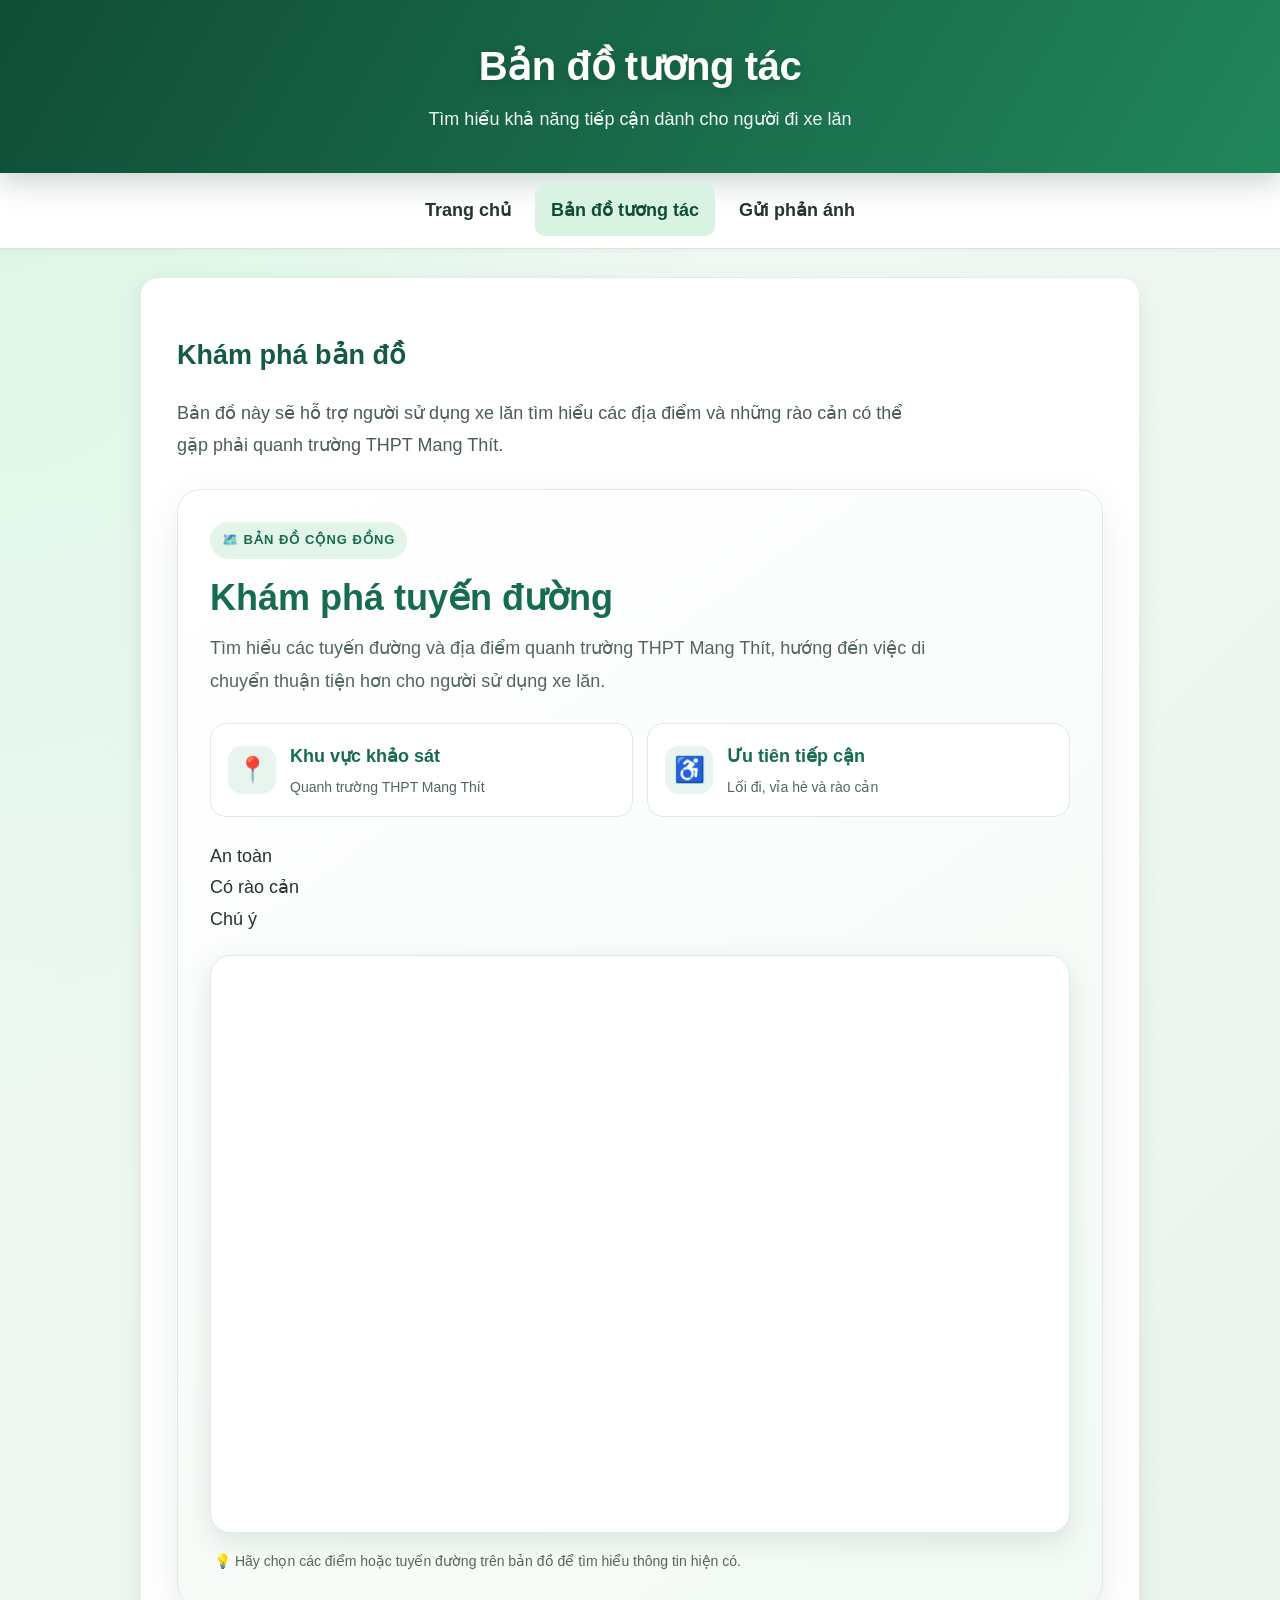
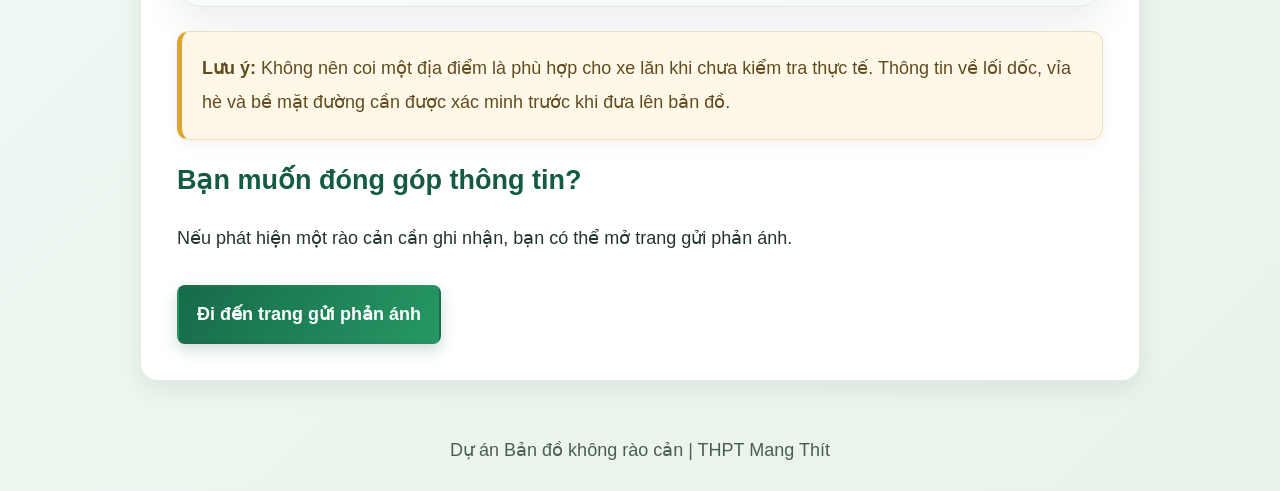
==== commit bbaa203b: "ban-do.html" ====
--- a/ban-do.html
+++ b/ban-do.html
@@ -128,6 +128,22 @@
             </div>
         </div>
     </div>
+    <div class="map-legend">
+        <div class="legend-item">
+            <span class="legend-dot green"></span>
+            <span>An toàn</span>
+        </div>
+
+        <div class="legend-item">
+            <span class="legend-dot red"></span>
+            <span>Có rào cản</span>
+        </div>
+
+        <div class="legend-item">
+            <span class="legend-dot yellow"></span>
+            <span>Chú ý</span>
+        </div>
+    </div>
 
     <div class="map-frame">
         <iframe
--- a/style.css
+++ b/style.css
@@ -1015,3 +1015,160 @@
         transition: none;
     }
 }
+
+/* ===== GIAO DIEN BAN DO NANG CAP ===== */
+
+.map-panel {
+    margin-top: 28px;
+    padding: clamp(18px, 3vw, 32px);
+    background: linear-gradient(145deg, #ffffff, #f3faf5);
+    border: 1px solid #dcebe3;
+    border-radius: 24px;
+    box-shadow: 0 14px 38px rgba(23, 70, 50, 0.09);
+    animation: mapFadeIn 0.65s ease-out;
+}
+
+.map-heading {
+    max-width: 760px;
+    margin-bottom: 24px;
+}
+
+.map-eyebrow {
+    display: inline-block;
+    padding: 7px 12px;
+    border-radius: 999px;
+    background: #e3f4e9;
+    color: #176b50;
+    font-size: 13px;
+    font-weight: 800;
+    letter-spacing: 1px;
+}
+
+.map-heading h2 {
+    margin: 16px 0 10px;
+    color: #176b50;
+    font-size: clamp(26px, 4vw, 36px);
+    line-height: 1.3;
+}
+
+.map-heading p {
+    margin: 0;
+    color: #52675c;
+    line-height: 1.85;
+}
+
+.map-info {
+    display: grid;
+    grid-template-columns: repeat(2, minmax(0, 1fr));
+    gap: 14px;
+    margin: 24px 0;
+}
+
+.map-info-item {
+    display: flex;
+    align-items: center;
+    gap: 14px;
+    padding: 17px;
+    background: white;
+    border: 1px solid #dcebe3;
+    border-radius: 16px;
+    transition: transform 0.25s ease,
+                box-shadow 0.25s ease;
+}
+
+.map-info-item:hover {
+    transform: translateY(-3px);
+    box-shadow: 0 8px 22px rgba(23, 70, 50, 0.09);
+}
+
+.map-info-icon {
+    display: grid;
+    place-items: center;
+    flex-shrink: 0;
+    width: 48px;
+    height: 48px;
+    border-radius: 14px;
+    background: #e8f5ee;
+    font-size: 25px;
+}
+
+.map-info-item strong,
+.map-info-item span:not(.map-info-icon) {
+    display: block;
+}
+
+.map-info-item strong {
+    margin-bottom: 4px;
+    color: #176b50;
+}
+
+.map-info-item div span {
+    color: #52675c;
+    font-size: 14px;
+    line-height: 1.6;
+}
+
+.map-panel .map-frame {
+    margin-top: 20px;
+    padding: 8px;
+    background: white;
+    border: 1px solid #dcebe3;
+    border-radius: 20px;
+    overflow: hidden;
+    box-shadow: 0 10px 28px rgba(23, 70, 50, 0.12);
+}
+
+.map-panel .map-frame iframe {
+    display: block;
+    width: 100%;
+    height: 560px;
+    border: 0;
+    border-radius: 13px;
+}
+
+.map-caption {
+    margin: 16px 4px 0;
+    color: #52675c;
+    font-size: 14px;
+    line-height: 1.8;
+}
+
+@keyframes mapFadeIn {
+    from {
+        opacity: 0;
+        transform: translateY(16px);
+    }
+    to {
+        opacity: 1;
+        transform: translateY(0);
+    }
+}
+
+@media (max-width: 600px) {
+    .map-info {
+        grid-template-columns: 1fr;
+    }
+
+    .map-panel {
+        padding: 16px;
+        border-radius: 18px;
+    }
+
+    .map-panel .map-frame iframe {
+        height: 430px;
+    }
+
+    .map-info-item {
+        padding: 14px;
+    }
+}
+
+@media (prefers-reduced-motion: reduce) {
+    .map-panel {
+        animation: none;
+    }
+
+    .map-info-item {
+        transition: none;
+    }
+}
